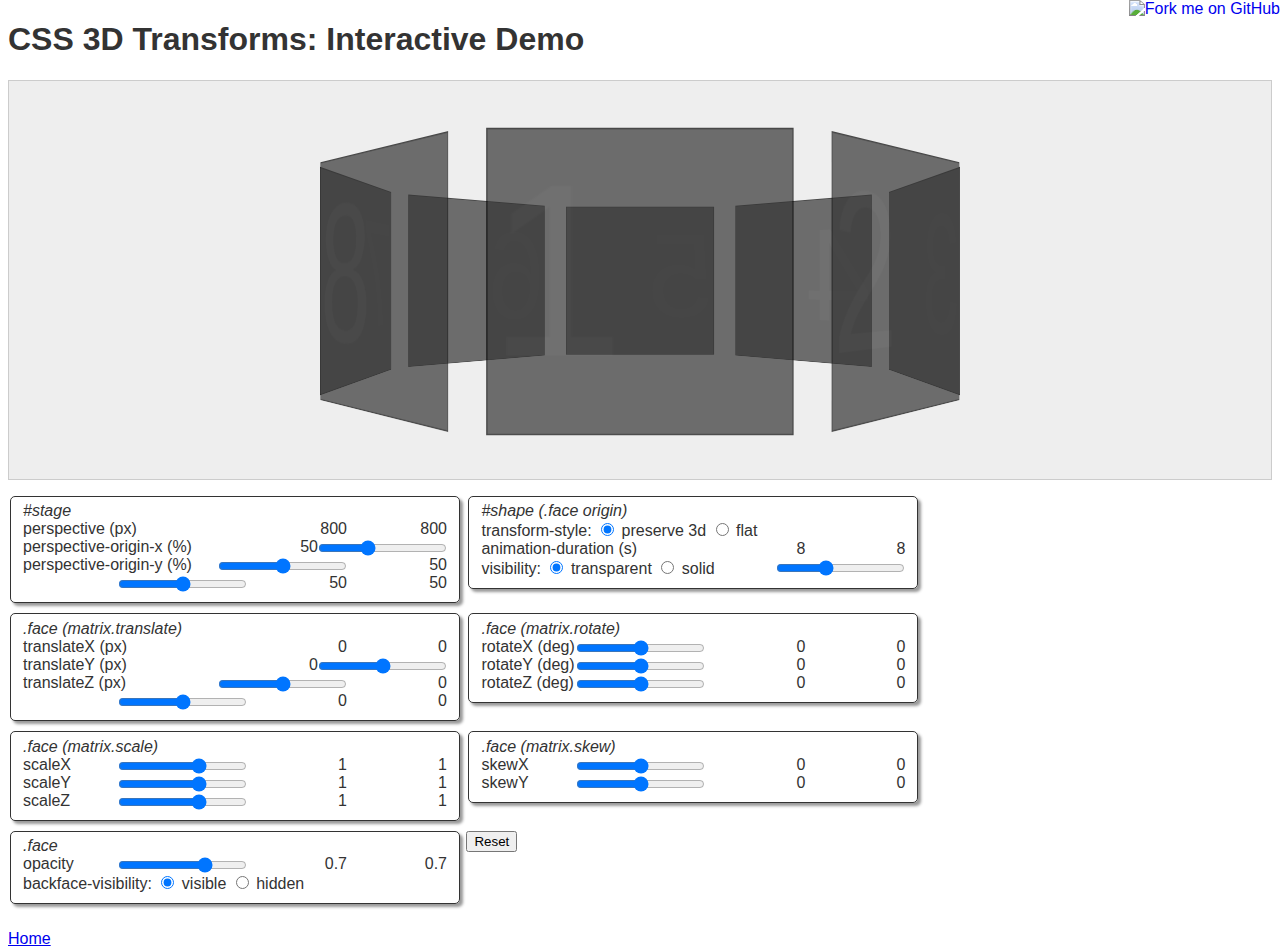
==== css3/demo_1/index.html @ 1b162f66 "css 3d carousel" ====
<!DOCTYPE html>
<!-- saved from url=(0065)http://sandbox.webpro.nl/css3/3d-transforms-interactive-demo.html -->
<html lang="en" class=" -webkit-"><head><meta http-equiv="Content-Type" content="text/html; charset=UTF-8">
		
		<title>CSS 3D Transforms (Interactive Demo)</title>
		<style type="text/css">

			/* Generic styles */

			* {
				box-sizing: border-box;
			}

			html, body {
				height: 100%;
			}

			body {
				font-family: Helvetica;
				color: #333;
			}

			/* Canvas/stage styles */

			#stage {
				width: 100%;
				height: 400px;
				background-color: #EEE;
				border: 1px solid #CCC;

				-webkit-perspective: 800px;
				-webkit-perspective-origin: 50% 50%;
			}

			/* Shape/face styles */

			#shape {
				position: relative;
				top: 100px;
				margin: 0 auto;
				height: 200px;
				width: 200px;
				-webkit-transform-style: preserve-3d;

				-webkit-animation-name: spin;
				-webkit-animation-iteration-count: infinite;
				-webkit-animation-timing-function:linear;
				-webkit-animation-duration: 8s;

			}

			.face {
				position: absolute;
				width: 100%;
				height: 100%;
				background-color: #333;
				border: 1px solid #000;
				opacity: 0.7;
				color: #393939;
				font-size: 10em;
			}

			.face:nth-child(1) {
				-webkit-transform: rotateY(0deg) translateZ(280px);
			}
			.face:nth-child(2) {
				-webkit-transform: rotateY(45deg) translateZ(280px);
			}
			.face:nth-child(3) {
				-webkit-transform: rotateY(90deg) translateZ(280px);
			}
			.face:nth-child(4) {
				-webkit-transform: rotateY(135deg) translateZ(280px);
			}
			.face:nth-child(5) {
				-webkit-transform: rotateY(180deg) translateZ(280px);
			}
			.face:nth-child(6) {
				-webkit-transform: rotateY(225deg) translateZ(280px);
			}
			.face:nth-child(7) {
				-webkit-transform: rotateY(270deg) translateZ(280px);
			}
			.face:nth-child(8) {
				-webkit-transform: rotateY(315deg) translateZ(280px);
			}

			/* Animations */

			@-webkit-keyframes spin {
				from {
					-webkit-transform: rotateY(0);
				}
				to {
					-webkit-transform: rotateY(-360deg);
				}
			}

			/* Form/configuration styles */

			form {
				margin-top: 1em;
			}

			fieldset {
				display: inline-block;
				vertical-align: top;
				width: 450px;
				border: 1px solid #333;
				box-shadow: 3px 3px 3px #999;
				border-radius: 5px;
				margin-bottom: 10px;
			}

			input[type=range], output {
				float: right;
			}

			input[type=range] {
				margin: 2px 0 0;
			}

			output {
				width: 100px;
				text-align: right;
			}

		</style>

	</head>
	<body>
		<h1>CSS 3D Transforms: Interactive Demo</h1>

		<div id="stage" style="-webkit-perspective: 800px; -webkit-perspective-origin-x: 50%; -webkit-perspective-origin-y: 50%;">
			<div id="shape" style="-webkit-transform-style: preserve-3d; -webkit-animation: 8s; background-color: transparent;">
				<div class="face" style="-webkit-transform: matrix3d(1, 0, 0, 0, 0, 1.000001, -0.000003, 0, 0, 0.000003, 1.000001, 0, 0, 0, 280, 1); opacity: 0.7; -webkit-backface-visibility: visible;">1</div>
				<div class="face" style="-webkit-transform: matrix3d(0.707107, 0, -0.707107, 0, 0.000002, 1.000001, 0.000002, 0, 0.707101, 0.000003, 0.707101, 0, 197.989899, 0, 197.989898, 1); opacity: 0.7; -webkit-backface-visibility: visible;">2</div>
				<div class="face" style="-webkit-transform: matrix3d(0, 0, -1, 0, -0.000003, 1.000001, 0, 0, 1.000001, 0.000003, 0, 0, 280, 0, 0, 1); opacity: 0.7; -webkit-backface-visibility: visible;">3</div>
				<div class="face" style="-webkit-transform: matrix3d(-0.707107, 0, -0.707107, 0, 0.000002, 1.000001, -0.000002, 0, 0.707101, 0.000003, -0.707101, 0, 197.989898, 0, -197.989899, 1); opacity: 0.7; -webkit-backface-visibility: visible;">4</div>
				<div class="face" style="-webkit-transform: matrix3d(-1, 0, 0, 0, 0, 1.000001, 0.000003, 0, 0, 0.000003, -1.000001, 0, 0, 0, -280, 1); opacity: 0.7; -webkit-backface-visibility: visible;">5</div>
				<div class="face" style="-webkit-transform: matrix3d(-0.707107, 0, 0.707107, 0, -0.000002, 1.000001, -0.000002, 0, -0.707101, 0.000003, -0.707101, 0, -197.989899, 0, -197.989898, 1); opacity: 0.7; -webkit-backface-visibility: visible;">6</div>
				<div class="face" style="-webkit-transform: matrix3d(0, 0, 1, 0, 0.000003, 1.000001, 0, 0, -1.000001, 0.000003, 0, 0, -280, 0, 0, 1); opacity: 0.7; -webkit-backface-visibility: visible;">7</div>
				<div class="face" style="-webkit-transform: matrix3d(0.707107, 0, 0.707107, 0, -0.000002, 1.000001, 0.000002, 0, -0.707101, 0.000003, 0.707101, 0, -197.989898, 0, 197.989899, 1); opacity: 0.7; -webkit-backface-visibility: visible;">8</div>
			</div>
		</div>

		<form id="config">

			<fieldset>
				<em>#stage</em>
				<div>
					<label>perspective (px)</label>
					<output name="output_perspective" for="perspective">800</output><input type="range" id="perspective" min="100" max="2000" value="800" data-target="#stage" data-unit="px">
				</div>

				<div>
					<label>perspective-origin-x (%)</label>
					<output name="output_perspective-origin-x" for="perspective-origin-x">50</output><input type="range" id="perspective-origin-x" min="0" max="100" data-target="#stage" data-unit="%">
				</div>

				<div>
					<label>perspective-origin-y (%)</label>
					<output name="output_perspective-origin-y" for="perspective-origin-y">50</output><input type="range" id="perspective-origin-y" min="0" max="100" data-target="#stage" data-unit="%">
				</div>
			</fieldset>

			<fieldset>
				<em>#shape (.face origin)</em>
				<div>
					transform-style:
					<label>
						<input type="radio" id="transform-style-preserve-3d" name="transform-style" value="preserve-3d" data-target="#shape" checked="">
						preserve 3d
					</label>
					<label>
						<input type="radio" id="transform-style-flat" name="transform-style" value="flat" data-target="#shape">
						flat
					</label>
				</div>
				<div>
					<label>animation-duration (s)</label>
					<output name="output_animation-duration" for="animation-duration">8</output><input type="range" id="animation-duration" min="1" max="20" value="8" data-target="#shape" data-unit="s">
				</div>
				<div>
					visibility:
					<label>
						<input type="radio" id="background-color-transparent" name="background-color" value="transparent" data-target="#shape" checked="">
						transparent
					</label>
					<label>
						<input type="radio" id="background-color-solid" name="background-color" value="#333" data-target="#shape">
						solid
					</label>
				</div>
			</fieldset>

			<fieldset>
				<em>.face (matrix.translate)</em>
				<div>
					<label>translateX (px)</label>
					<output name="output_translateX" for="translateX">0</output><input type="range" id="translateX" min="-280" max="280" data-target=".face" data-unit="px" data-transform="translateX">
				</div>
				<div>
					<label>translateY (px)</label>
					<output name="output_translateY" for="translateY">0</output><input type="range" id="translateY" min="-280" max="280" data-target=".face" data-unit="px" data-transform="translateY">
				</div>
				<div>
					<label>translateZ (px)</label>
					<output name="output_translateZ" for="translateZ">0</output><input type="range" id="translateZ" min="-280" max="280" data-target=".face" data-unit="px" data-transform="translateZ">
				</div>
			</fieldset>

			<fieldset>
				<em>.face (matrix.rotate)</em>
				<div>
					<label>rotateX (deg)</label>
					<output name="output_rotateX" for="rotateX">0</output><input type="range" id="rotateX" min="-180" max="180" value="0" data-target=".face" data-unit="deg" data-transform="rotateX">
				</div>
				<div>
					<label>rotateY (deg)</label>
					<output name="output_rotateY" for="rotateY">0</output><input type="range" id="rotateY" min="-180" max="180" value="0" data-target=".face" data-unit="deg" data-transform="rotateY">
				</div>
				<div>
					<label>rotateZ (deg)</label>
					<output name="output_rotateZ" for="rotateZ">0</output><input type="range" id="rotateZ" min="-180" max="180" value="0" data-target=".face" data-unit="deg" data-transform="rotateZ">
				</div>
			</fieldset>

			<fieldset>
				<em>.face (matrix.scale)</em>
				<div>
					<label>scaleX</label>
					<output name="output_scaleX" for="scaleX">1</output><input type="range" id="scaleX" min="0.1" max="1.5" step="0.1" value="1" data-target=".face" data-unit="" data-transform="scaleX">
				</div>
				<div>
					<label>scaleY</label>
					<output name="output_scaleY" for="scaleY">1</output><input type="range" id="scaleY" min="0.1" max="1.5" step="0.1" value="1" data-target=".face" data-unit="" data-transform="scaleY">
				</div>
				<div>
					<label>scaleZ</label>
					<output name="output_scaleZ" for="scaleZ">1</output><input type="range" id="scaleZ" min="0.1" max="1.5" step="0.1" value="1" data-target=".face" data-unit="" data-transform="scaleZ">
				</div>
			</fieldset>

			<fieldset>
				<em>.face (matrix.skew)</em>
				<div>
					<label>skewX</label>
					<output name="output_skewX" for="skewX">0</output><input type="range" id="skewX" min="-180" max="180" value="0" data-target=".face" data-unit="" data-transform="skewX">
				</div>
				<div>
					<label>skewY</label>
					<output name="output_skewY" for="skewY">0</output><input type="range" id="skewY" min="-180" max="180" value="0" data-target=".face" data-unit="" data-transform="skewY">
				</div>
			</fieldset>
			<fieldset>
				<em>.face</em>
				<div>
					<label>opacity</label>
					<output name="output_opacity" for="opacity">0.7</output><input type="range" id="opacity" min="0" max="1" step="0.1" value="0.7" data-target=".face" data-unit="">
				</div>

				<div>
					backface-visibility:
					<label>
						<input type="radio" id="backface-visibility-visible" name="backface-visibility" value="visible" data-target=".face" checked="">
						visible
					</label>
					<label>
						<input type="radio" id="backface-visibility-hidden" name="backface-visibility" value="hidden" data-target=".face">
						hidden
					</label>
				</div>
			</fieldset>

			<input type="reset">

		</form>

		<script src="./CSS 3D Transforms (Interactive Demo)_files/prefixfree.min.js"></script>
		<script src="./CSS 3D Transforms (Interactive Demo)_files/html5slider.js"></script>
		<script src="./CSS 3D Transforms (Interactive Demo)_files/lib.js"></script>

		<script>

			var configAll = $$('input[type=range], input[type=radio]');
			var configRange = $$('input[type=range]');
			var configReset = $$('input[type=range], input[type=radio]:checked');

			var initConfigHandlers = function() {

				[].forEach.call(configAll, function(element) {
					element.addEventListener('change', function(event) {
						updateAnimation(event.target);
					}, false);
				});
			};

			var updateAnimation = function(element) {

				var units = element.getAttribute('data-unit') || '',
					value = element.value,
					previousValue = element._previousValue || element.defaultValue || 0,
					property = element.name || element.id,
					targets = $$(element.getAttribute('data-target')),
					transform,
					matrix;

				[].forEach.call(targets, function(target) {
					transform = element.getAttribute('data-transform');
					if(transform) {

						/*
						 * For possible operations on WebKitCSSMatrix, see:
						 * https://developer.apple.com/library/safari/#documentation/AudioVideo/Reference/WebKitCSSMatrixClassReference/WebKitCSSMatrix/WebKitCSSMatrix.html
						 */

						var MatrixImpl =
								typeof WebKitCSSMatrix !== 'undefined' ? WebKitCSSMatrix :
								typeof MozCSSMatrix !== 'undefined' ? MozCSSMatrix :
								typeof MSCSSMatrix !== 'undefined' ? MSCSSMatrix :
								typeof OCSSMatrix !== 'undefined' ? OCSSMatrix :
								typeof CSSMatrix !== 'undefined' ? CSSMatrix :
								null;

						if(!MatrixImpl) {
							return;
						}

						matrix = new MatrixImpl(window.getComputedStyle(target)[getStyleName('transform')]);

						value = parseFloat(value), previousValue = parseFloat(previousValue);

						switch(transform) {
							case 'translateX':
								matrix = matrix.translate(value - previousValue, 0, 0);
								break;
							case 'translateY':
								matrix = matrix.translate(0, value - previousValue, 0);
								break;
							case 'translateZ':
								matrix = matrix.translate(0, 0, value - previousValue);
								break;
							case 'rotateX':
								matrix = matrix.rotate(value - previousValue, 0, 0);
								break;
							case 'rotateY':
								matrix = matrix.rotate(0, value - previousValue, 0);
								break;
							case 'rotateZ':
								matrix = matrix.rotate(0, 0, value - previousValue);
								break;
							case 'scaleX':
								matrix = matrix.scale(value / previousValue, 1, 1);
								break;
							case 'scaleY':
								matrix = matrix.scale(1, value / previousValue, 1);
								break;
							case 'scaleZ':
								matrix = matrix.scale(1, 1, value / previousValue);
								break;
							case 'skewX':
								matrix = matrix.skewX(value - previousValue);
								break;
							case 'skewY':
								matrix = matrix.skewY(value - previousValue);
								break;
						}

						target.style[getStyleName('transform')] = matrix;

					} else {

						target.style[getStyleName(property)] = value + units;

					}
				});

				element._previousValue = value;
			}

			var initOutputValues = function() {

				[].forEach.call(configRange, function(element) {

					element.addEventListener('change', function(event) {
						element = event.target;
						$('output[name=output_'+ element.id +']').value = element.value.substr(0, 11);
					});

					output = document.createElement('output');
					output.name = 'output_' + element.id;
					output.setAttribute('for', element.id);
					output.defaultValue = output.value = element.value.substr(0, 11);

					element.parentNode.insertBefore(output, element);
				})
			};

			window.addEventListener('DOMContentLoaded', function() {
				initConfigHandlers();
				initOutputValues();
			}, false);

			$('#config').addEventListener('reset', function() {
				setTimeout(function() {
					[].forEach.call(configReset, function(element) {
						updateAnimation(element)
					});
				}, 0)
			}, false)

		</script>

		<p><a href="http://sandbox.webpro.nl/">Home</a></p>

		<a href="https://github.com/webpro/sandbox"><img style="position: absolute; top: 0; right: 0; border: 0;" src="./CSS 3D Transforms (Interactive Demo)_files/687474703a2f2f73332e616d617a6f6e6177732e636f6d2f6769746875622f726962626f6e732f666f726b6d655f72696768745f677265656e5f3030373230302e706e67" alt="Fork me on GitHub"></a>
	

</body></html>
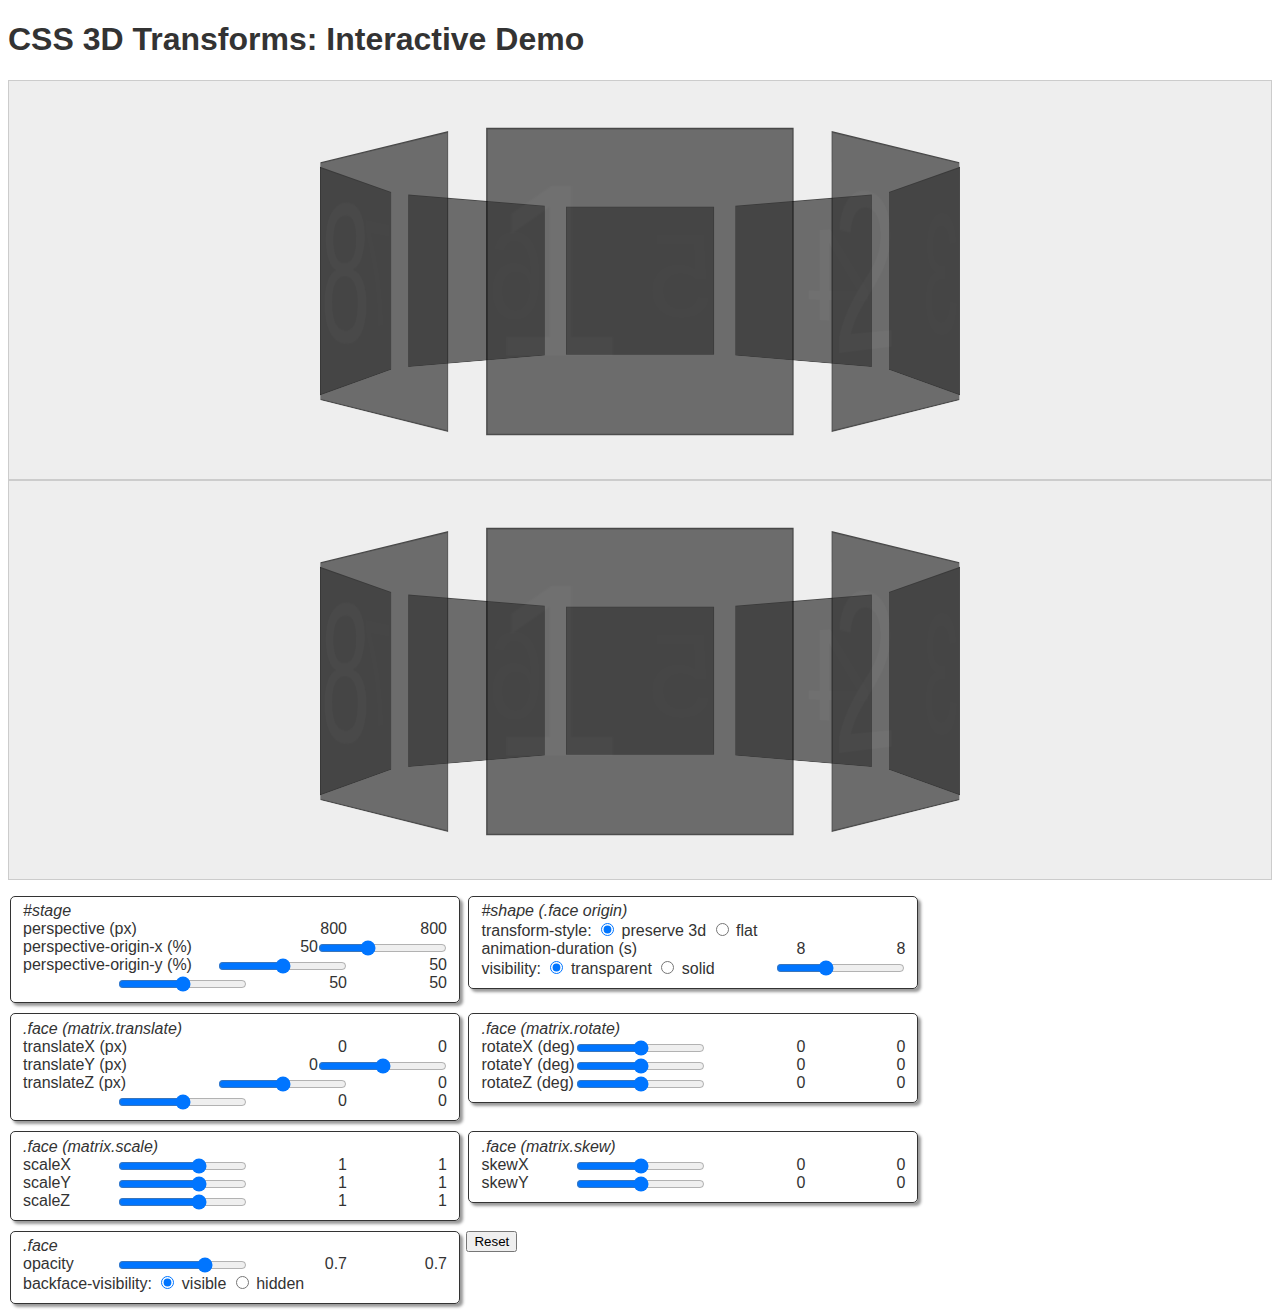
==== commit 24ff438f: "nice" ====
--- a/css3/demo_1/index.html
+++ b/css3/demo_1/index.html
@@ -1,7 +1,8 @@
 <!DOCTYPE html>
 <!-- saved from url=(0065)http://sandbox.webpro.nl/css3/3d-transforms-interactive-demo.html -->
-<html lang="en" class=" -webkit-"><head><meta http-equiv="Content-Type" content="text/html; charset=UTF-8">
-		
+<html lang="en" class=" -webkit-" xmlns="http://www.w3.org/1999/html"><head><meta http-equiv="Content-Type" content="text/html; charset=UTF-8">
+    <script src="//code.jquery.com/jquery-1.9.1.min.js" type="text/javascript"> </script>
+
 		<title>CSS 3D Transforms (Interactive Demo)</title>
 		<style type="text/css">
 
@@ -22,7 +23,7 @@
 
 			/* Canvas/stage styles */
 
-			#stage {
+			div[id^="stage"] {
 				width: 100%;
 				height: 400px;
 				background-color: #EEE;
@@ -34,7 +35,7 @@
 
 			/* Shape/face styles */
 
-			#shape {
+            div[id^="shape"] {
 				position: relative;
 				top: 100px;
 				margin: 0 auto;
@@ -144,6 +145,56 @@
 			</div>
 		</div>
 
+        <div id="stage_1" style="-webkit-perspective: 800px; -webkit-perspective-origin-x: 50%; -webkit-perspective-origin-y: 50%;">
+            <div id="shape_1" style="-webkit-transform-style: preserve-3d; -webkit-animation: 8s; background-color: transparent;">
+                <div class="face" style="-webkit-transform: matrix3d(1, 0, 0, 0, 0, 1.000001, -0.000003, 0, 0, 0.000003, 1.000001, 0, 0, 0, 280, 1); opacity: 0.7; -webkit-backface-visibility: visible;">1</div>
+                <div class="face" style="-webkit-transform: matrix3d(0.707107, 0, -0.707107, 0, 0.000002, 1.000001, 0.000002, 0, 0.707101, 0.000003, 0.707101, 0, 197.989899, 0, 197.989898, 1); opacity: 0.7; -webkit-backface-visibility: visible;">2</div>
+                <div class="face" style="-webkit-transform: matrix3d(0, 0, -1, 0, -0.000003, 1.000001, 0, 0, 1.000001, 0.000003, 0, 0, 280, 0, 0, 1); opacity: 0.7; -webkit-backface-visibility: visible;">3</div>
+                <div class="face" style="-webkit-transform: matrix3d(-0.707107, 0, -0.707107, 0, 0.000002, 1.000001, -0.000002, 0, 0.707101, 0.000003, -0.707101, 0, 197.989898, 0, -197.989899, 1); opacity: 0.7; -webkit-backface-visibility: visible;">4</div>
+                <div class="face" style="-webkit-transform: matrix3d(-1, 0, 0, 0, 0, 1.000001, 0.000003, 0, 0, 0.000003, -1.000001, 0, 0, 0, -280, 1); opacity: 0.7; -webkit-backface-visibility: visible;">5</div>
+                <div class="face" style="-webkit-transform: matrix3d(-0.707107, 0, 0.707107, 0, -0.000002, 1.000001, -0.000002, 0, -0.707101, 0.000003, -0.707101, 0, -197.989899, 0, -197.989898, 1); opacity: 0.7; -webkit-backface-visibility: visible;">6</div>
+                <div class="face" style="-webkit-transform: matrix3d(0, 0, 1, 0, 0.000003, 1.000001, 0, 0, -1.000001, 0.000003, 0, 0, -280, 0, 0, 1); opacity: 0.7; -webkit-backface-visibility: visible;">7</div>
+                <div class="face" style="-webkit-transform: matrix3d(0.707107, 0, 0.707107, 0, -0.000002, 1.000001, 0.000002, 0, -0.707101, 0.000003, 0.707101, 0, -197.989898, 0, 197.989899, 1); opacity: 0.7; -webkit-backface-visibility: visible;">8</div>
+            </div>
+        </div>
+
+
+        <!--<div id="stage_2" style="-webkit-perspective: 800px; -webkit-perspective-origin-x: 50%; -webkit-perspective-origin-y: 50%;">-->
+            <!--<div id="shape_2" style="-webkit-transform-style: preserve-3d; -webkit-animation: 8s; background-color: transparent;">-->
+                <!--<div class="face" style="-webkit-transform: matrix3d(1, 0, 0, 0, 0, 1.000001, -0.000003, 0, 0, 0.000003, 1.000001, 0, 0, 0, 280, 1); opacity: 0.7; -webkit-backface-visibility: visible;">1</div>-->
+                <!--<div class="face" style="-webkit-transform: matrix3d(0.707107, 0, -0.707107, 0, 0.000002, 1.000001, 0.000002, 0, 0.707101, 0.000003, 0.707101, 0, 197.989899, 0, 197.989898, 1); opacity: 0.7; -webkit-backface-visibility: visible;">2</div>-->
+                <!--<div class="face" style="-webkit-transform: matrix3d(0, 0, -1, 0, -0.000003, 1.000001, 0, 0, 1.000001, 0.000003, 0, 0, 280, 0, 0, 1); opacity: 0.7; -webkit-backface-visibility: visible;">3</div>-->
+                <!--<div class="face" style="-webkit-transform: matrix3d(-0.707107, 0, -0.707107, 0, 0.000002, 1.000001, -0.000002, 0, 0.707101, 0.000003, -0.707101, 0, 197.989898, 0, -197.989899, 1); opacity: 0.7; -webkit-backface-visibility: visible;">4</div>-->
+                <!--<div class="face" style="-webkit-transform: matrix3d(-1, 0, 0, 0, 0, 1.000001, 0.000003, 0, 0, 0.000003, -1.000001, 0, 0, 0, -280, 1); opacity: 0.7; -webkit-backface-visibility: visible;">5</div>-->
+                <!--<div class="face" style="-webkit-transform: matrix3d(-0.707107, 0, 0.707107, 0, -0.000002, 1.000001, -0.000002, 0, -0.707101, 0.000003, -0.707101, 0, -197.989899, 0, -197.989898, 1); opacity: 0.7; -webkit-backface-visibility: visible;">6</div>-->
+                <!--<div class="face" style="-webkit-transform: matrix3d(0, 0, 1, 0, 0.000003, 1.000001, 0, 0, -1.000001, 0.000003, 0, 0, -280, 0, 0, 1); opacity: 0.7; -webkit-backface-visibility: visible;">7</div>-->
+                <!--<div class="face" style="-webkit-transform: matrix3d(0.707107, 0, 0.707107, 0, -0.000002, 1.000001, 0.000002, 0, -0.707101, 0.000003, 0.707101, 0, -197.989898, 0, 197.989899, 1); opacity: 0.7; -webkit-backface-visibility: visible;">8</div>-->
+            <!--</div>-->
+        <!--</div>-->
+
+
+
+
+
+
+
+
+
+
+
+
+
+
+
+
+
+
+
+
+
+
+
+
 		<form id="config">
 
 			<fieldset>
@@ -282,6 +333,11 @@
 		<script src="./CSS 3D Transforms (Interactive Demo)_files/lib.js"></script>
 
 		<script>
+            jQuery.noConflict();
+
+            jQuery(function() {
+                console.log(jQuery('[id^="shape"]').removeAttr('style'));
+            });
 
 			var configAll = $$('input[type=range], input[type=radio]');
 			var configRange = $$('input[type=range]');
@@ -408,13 +464,6 @@
 						updateAnimation(element)
 					});
 				}, 0)
-			}, false)
-
+			}, false);
 		</script>
-
-		<p><a href="http://sandbox.webpro.nl/">Home</a></p>
-
-		<a href="https://github.com/webpro/sandbox"><img style="position: absolute; top: 0; right: 0; border: 0;" src="./CSS 3D Transforms (Interactive Demo)_files/687474703a2f2f73332e616d617a6f6e6177732e636f6d2f6769746875622f726962626f6e732f666f726b6d655f72696768745f677265656e5f3030373230302e706e67" alt="Fork me on GitHub"></a>
-	
-
 </body></html>